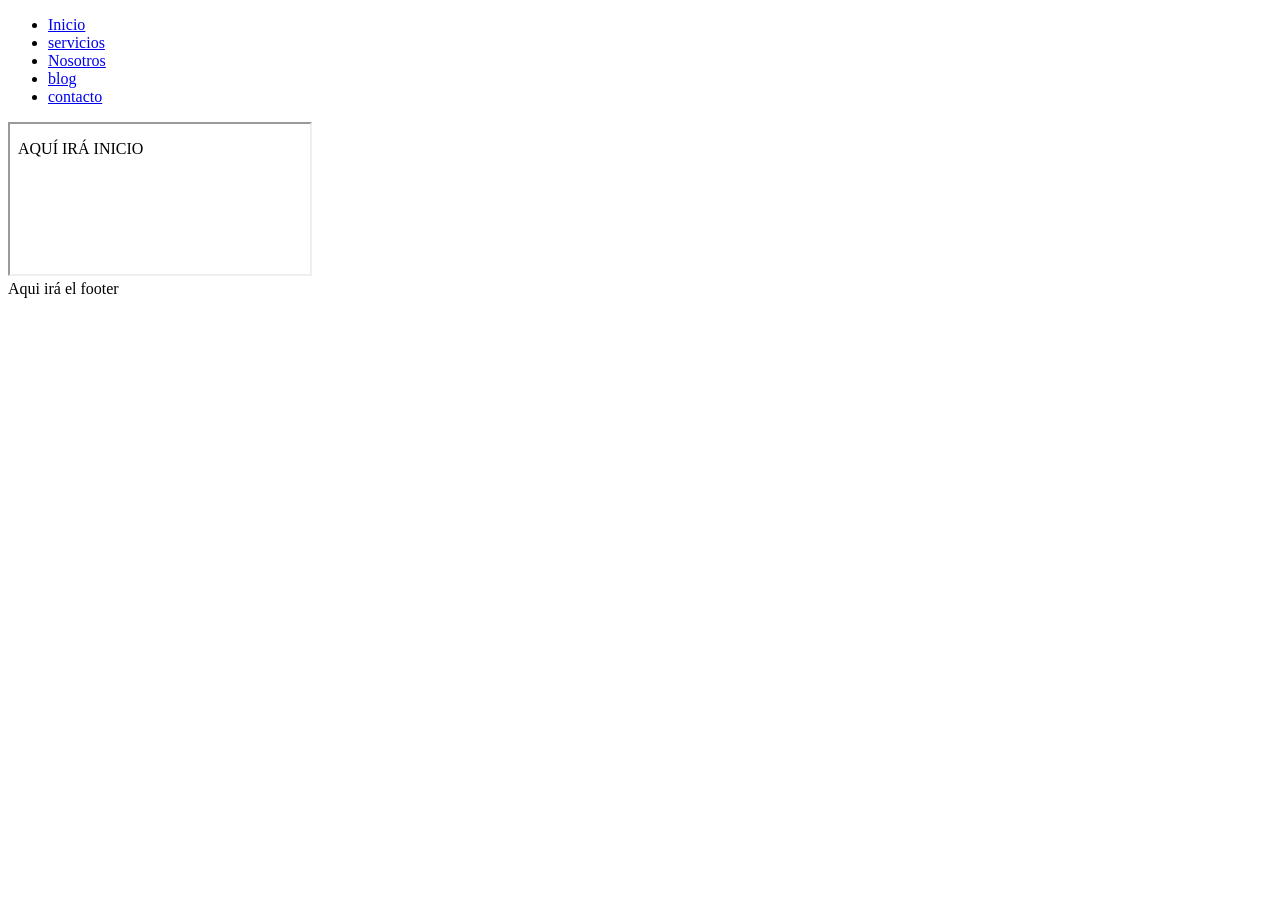
==== index.html @ 435c1976 "Add files via upload" ====
<!DOCTYPE html>
<html lang="en">
<head>
    <meta charset="UTF-8">
    <meta name="viewport" content="width=device-width, initial-scale=1.0">
    <title>HealthyFit</title>
</head>
<body>

    </header>
        <ul>
         <li><a href="index.html">Inicio</a></li>
         <li><a href="servicio.html"target="contenidoframe">servicios</a></li>
         <li><a href="nosotros.html"target="contenidoframe">Nosotros</a></li>
         <li><a href="blog.html"target="contenidoframe">blog</a></li>
         <li><a href="contacto.html"target="contenidoframe">contacto</a></li>
    </ul>
    </header>
        <div class="contenido">
         <iframe name="contenidoframe" src="inicio_portada.html"></iframe>
        </div>
        <footer>Aqui irá el footer</footer>
</body>
</html>
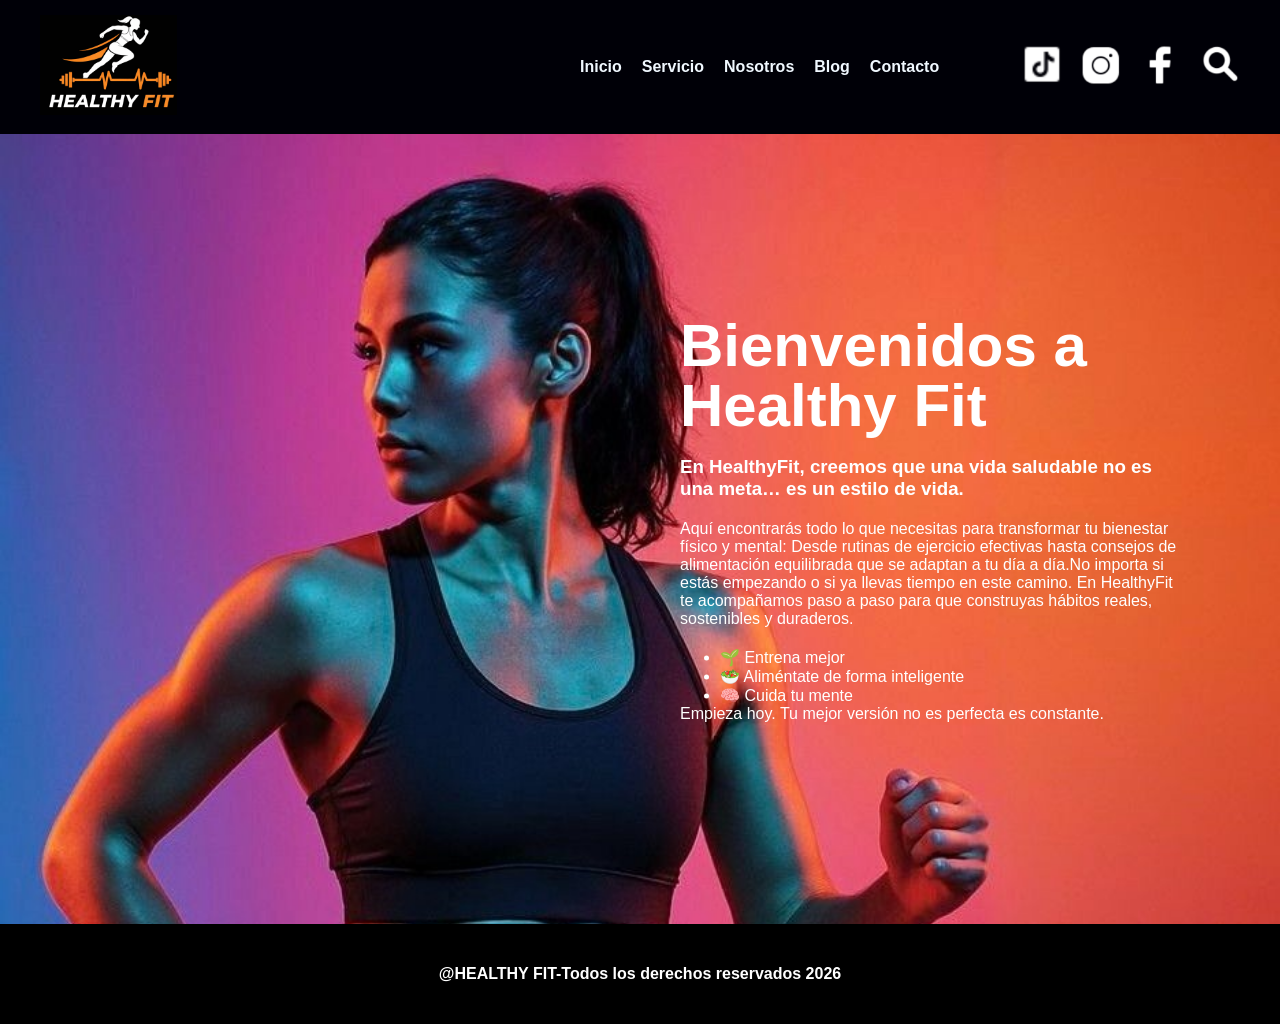
==== commit 4eaadf8d: "Add files via upload" ====
--- a/index.html
+++ b/index.html
@@ -1,24 +1,45 @@
 <!DOCTYPE html>
-<html lang="en">
+<html lang="es">
 <head>
     <meta charset="UTF-8">
     <meta name="viewport" content="width=device-width, initial-scale=1.0">
+    <link rel="stylesheet" href="estilos.css">
     <title>HealthyFit</title>
 </head>
 <body>
+<header class="cabecera"> 
+    <div class="logo">
+        <img src="IMAGENES/logo.png" alt="logo">
+    </div>
+    <nav class="menu">
+        <ul>
+            <li><a href="index.html">Inicio</a></li>
+            <Li><a href="servicio.html" target="contenidoframe">Servicio</a></Li>
+            <li><a href="nosotros.html" target="contenidoframe">Nosotros</a></li>
+            <li><a href="blog.html" target="contenidoframe">Blog</a></li>
+            <li><a href="contacto.html" target="contenidoframe" >Contacto</a></li>
+        </ul>
+    </nav>
+    <div class="redes">
+        <a href="https://www.tiktok.com/explore" target="_blank">
+        <img src="IMAGENES/iconos/tiktok.png" alt="tiktok">
+        </a>
+        <a href="https://www.instagram.com/?hl=es" target="_blank">
+        <img src="IMAGENES/iconos/instagram.png" alt="instagram">
+    </a>
+        <a href="https://www.facebook.com/?locales=es_LA" target="_blank">
+        <img src="IMAGENES/iconos/facebook.png" alt="facebook">
+    </a>
+        <img src="IMAGENES/iconos/buscar.png" alt="buscar">
+    </div>
+    </header>
 
-    </header>
-        <ul>
-         <li><a href="index.html">Inicio</a></li>
-         <li><a href="servicio.html"target="contenidoframe">servicios</a></li>
-         <li><a href="nosotros.html"target="contenidoframe">Nosotros</a></li>
-         <li><a href="blog.html"target="contenidoframe">blog</a></li>
-         <li><a href="contacto.html"target="contenidoframe">contacto</a></li>
-    </ul>
-    </header>
-        <div class="contenido">
-         <iframe name="contenidoframe" src="inicio_portada.html"></iframe>
-        </div>
-        <footer>Aqui irá el footer</footer>
+    <div class="contenido">
+        <iframe name="contenidoframe" src="inicio_ portada.html"></iframe>
+    </div>
+<footer class="pie_de_pagina">
+ <p>@HEALTHY FIT-Todos los derechos reservados 2026</p>
+
+</footer>
 </body>
 </html>
--- a/estilos.css
+++ b/estilos.css
@@ -0,0 +1,335 @@
+*{
+    margin: 0;
+    font-family: sans-serif;
+}
+body{
+    background-color: black;
+}
+.cabecera{
+    background-color: rgb(0, 0, 7);
+    color: #ffffff;
+    display: flex;
+    align-items: center;
+    padding: 15px 40px; 
+
+}
+.logo{
+    width: 500px;
+}
+.logo img{
+    height: 100px;
+}
+.menu ul{
+    display: flex;
+    list-style: none;
+    gap: 20px;
+}
+.menu a{
+    color: aliceblue;
+    text-decoration: none;
+    font-weight: bold;
+}
+.menu a:hover{
+    color: #f80;
+}
+.redes{
+    display: flex;
+    gap: 20px;
+    margin-left: auto;
+}
+.redes img{
+    height: 40px;
+}
+.contenido{
+    background-color: #f80;
+    width: 100%;
+    height: calc(100vh - 110px);
+}
+iframe{
+    width: 100%;
+    height: 100%;
+    border: none;
+}
+.pie_de_pagina{
+    background-color: black;
+    color: #ffffff;
+    text-align: center;
+    height: 100px;
+    font-weight: bolder;
+    align-content: center;
+}
+.portada{
+    height: 100vh;
+    background-image: url(IMAGENES/portada.jpg);
+    background-size: cover;
+    background-position: top;
+    background-repeat: no-repeat;
+    position: relative;
+}
+.portada_texto{
+    position:absolute;
+    top: 50%;
+    right: 50px;
+    transform: translateY(-50%);
+    width: 500px;
+    color: #ffffff;
+    padding: 50px;
+}
+.portada_texto h1{
+    font-size: 60px;
+    line-height: 1;
+    margin-bottom: 20px;
+}
+.portada_texto h3{
+    font-weight: 600;
+    margin-bottom: 20px;
+}
+.portada_texto p{
+    font-size: 16px;
+    margin-bottom: 20px;
+}
+.beneficio{
+    list-style: none;
+    margin-bottom: 20px;
+}
+.beneficio li{
+    font-size: 25px;
+}
+/* ***********************************
+AQUI PERSONALIZO LA SECCIÓN DE SERVICIOS
+**************************************** */
+.servicio-body{
+    background-image: url("IMAGENES/portada.jpg");
+    background-size: cover;
+    background-position: center;
+    background-repeat: no-repeat;
+}
+.servicio_seccion h1{
+    background-color: #f80;
+    color: white;
+    padding: 20PX 50PX;
+    border-radius: 30PX;
+    display: inline-block;
+    margin-bottom: 15PX;
+}
+.elemento_servicio img{
+    width: 200px;
+    height: 200px;
+    object-fit: cover;
+    border-radius: 50%;
+    border: 3px solid #f80;
+}
+.servicio_seccion h2{
+    background-color: rgb(255, 255, 255);
+    color: #f80;
+    padding: 10PX 30PX;
+    border-radius: 30PX;
+    display: inline-block;
+}
+.servicio_grilla{
+    display: grid;
+    grid-template-columns: repeat(3,1fr);
+    margin-bottom: 30PX;
+}
+.servicio_seccion{
+    text-align: center;
+    margin-bottom: 50px;
+
+}
+/* ***********************************
+AQUI PERSONALIZO LA SECCIÓN DE NOSOTROS
+**************************************** */
+.cabecera_nosotros{
+    position: relative;
+    width: 100%;
+}
+.cabecera_nosotros img{
+    width: 100%;
+}
+.cabecera_nosotros h1{
+    position: absolute;
+    top: 45%;
+    color: #f80;
+    font-size: 80px;
+    padding-left: 80px;
+    font-weight: 800;
+}
+.equipo{
+    color: white;
+    display: flex;
+    gap: 40px;
+    align-items: center;
+    padding: 100px;
+}
+.equipo img{
+    width: 300px;
+    border-radius: 20px;
+    border: #f80 solid 2px;
+}
+.equipo p{
+    text-align: justify;
+    padding-left: 80px;
+    font-size: large;
+}
+.mi_vis{
+    display: grid;
+    grid-template-columns: 1fr 1fr;
+    color: white;
+    padding: 20px 30px;
+    gap: 80px;
+}
+.bloque h3{
+    color: #f80;
+    font-size: large;
+}
+.bloque p{
+    text-align: justify;
+    font-size:large;
+    padding-left: 50px;
+    padding-right: 50px;
+}
+/**************************************
+AQUÍ PERSONALIZO LA SECCIÓN DE BLOG
+**************************************/
+.blog{
+ 
+    color: #ffffff;
+    display: grid;
+    grid-template-columns: 1fr 1fr;
+    gap: 80PX;
+    padding: 50PX;
+    padding-right: 200px;
+    padding-left: 200px;
+}
+.post h3{
+    color: #f80;
+    font-size: 50px;
+    text-align: center;
+    margin-bottom: 20px;
+    padding: 10px;
+}
+.blog img{
+ width: 500px;
+ height: 300px;
+ object-fit: cover;
+ border-radius: 20px;
+ border: #f80 solid 3px;
+}
+.imagenL{
+  
+    text-align: right;
+    align-content: center;
+}
+.post p{
+    text-align: justify;
+}
+/* ****************************
+AUÍ PERSONALIZO LA SECCIÓN DE CONTACTO
+******************************** */
+.contacto{
+    min-height: 100vh;
+    background-image: url(IMAGENES/contacto.jpeg);
+    display: flex;
+    flex-direction: column;
+    color: #ffffff;
+    background-size: cover;
+}
+.contacto h1{
+    padding-left: 80px;
+    font-size: 70px;
+    padding-top: 40px;
+
+}
+.contacto_contenedor{
+    text-align: center;
+    width: 500px;
+
+}
+.contacto_formulario{
+    padding-left: 80px;
+    display: flex;
+    flex-direction: column;
+    gap: 50px;
+    padding-left: 100px;
+}
+.contacto_formulario input,
+.contacto_formulario select{
+    border-radius: 40px;
+    padding: 20px;
+    border: 2px solid white;
+    color: #ffffff;
+    background: transparent; 
+    outline: none;
+}
+.contacto_formulario input::placeholder{
+    color: #ffffff;
+}
+.contacto_formulario option{
+    color: black;
+}
+.contacto_formulario button{
+   padding: 15px;
+   border-radius: 25px;
+   border: 2px solid white;
+   color: #ffffff;
+   background-color: #f80;
+   border-color:white;
+   width: 300px;
+   font-size: 16px;
+   align-self: center;
+}
+.contacto_formulario button img{
+    width: 15px;
+}
+/* ****************************
+AUÍ HAGO LA WEB RESPONSIVE PARA CELULARES
+******************************** */
+
+@media (max-width: 768px){
+    .cabecera {
+     flex-direction: column;
+    }
+    .menu ul{
+        flex-direction: column;
+    }
+    .redes{
+        margin-left: 0;
+    }
+    .portada{
+        height: auto;
+        padding: 300px 20px;
+    }
+    .portada_texto{
+        transform: none;
+       position: static;
+       width: 100% 20px;
+       text-align: center;
+    }
+    /*RESPONSIVO SEVICIOS*/
+    .servicio_grilla{
+        grid-template-columns: 1fr;
+        gap: 50px;
+    }
+    /*RESPONSIVO NOSOTROS*/
+    .equipo{
+        flex-direction: column;
+    }
+    .equipo p{
+        padding: 20px 20px;
+    }
+    .equipo img{
+       width: 100%;
+    }
+    .cabecera_nosotros h1{
+        padding-left: 20%
+    }
+    .mi_vis{
+        grid-template-columns: 1fr;
+    }
+    /**********************
+    RESPONSIVO BLOG *******/
+    .blog{
+        grid-template-columns: 1fr;
+        align-self: center;
+    }
+}
